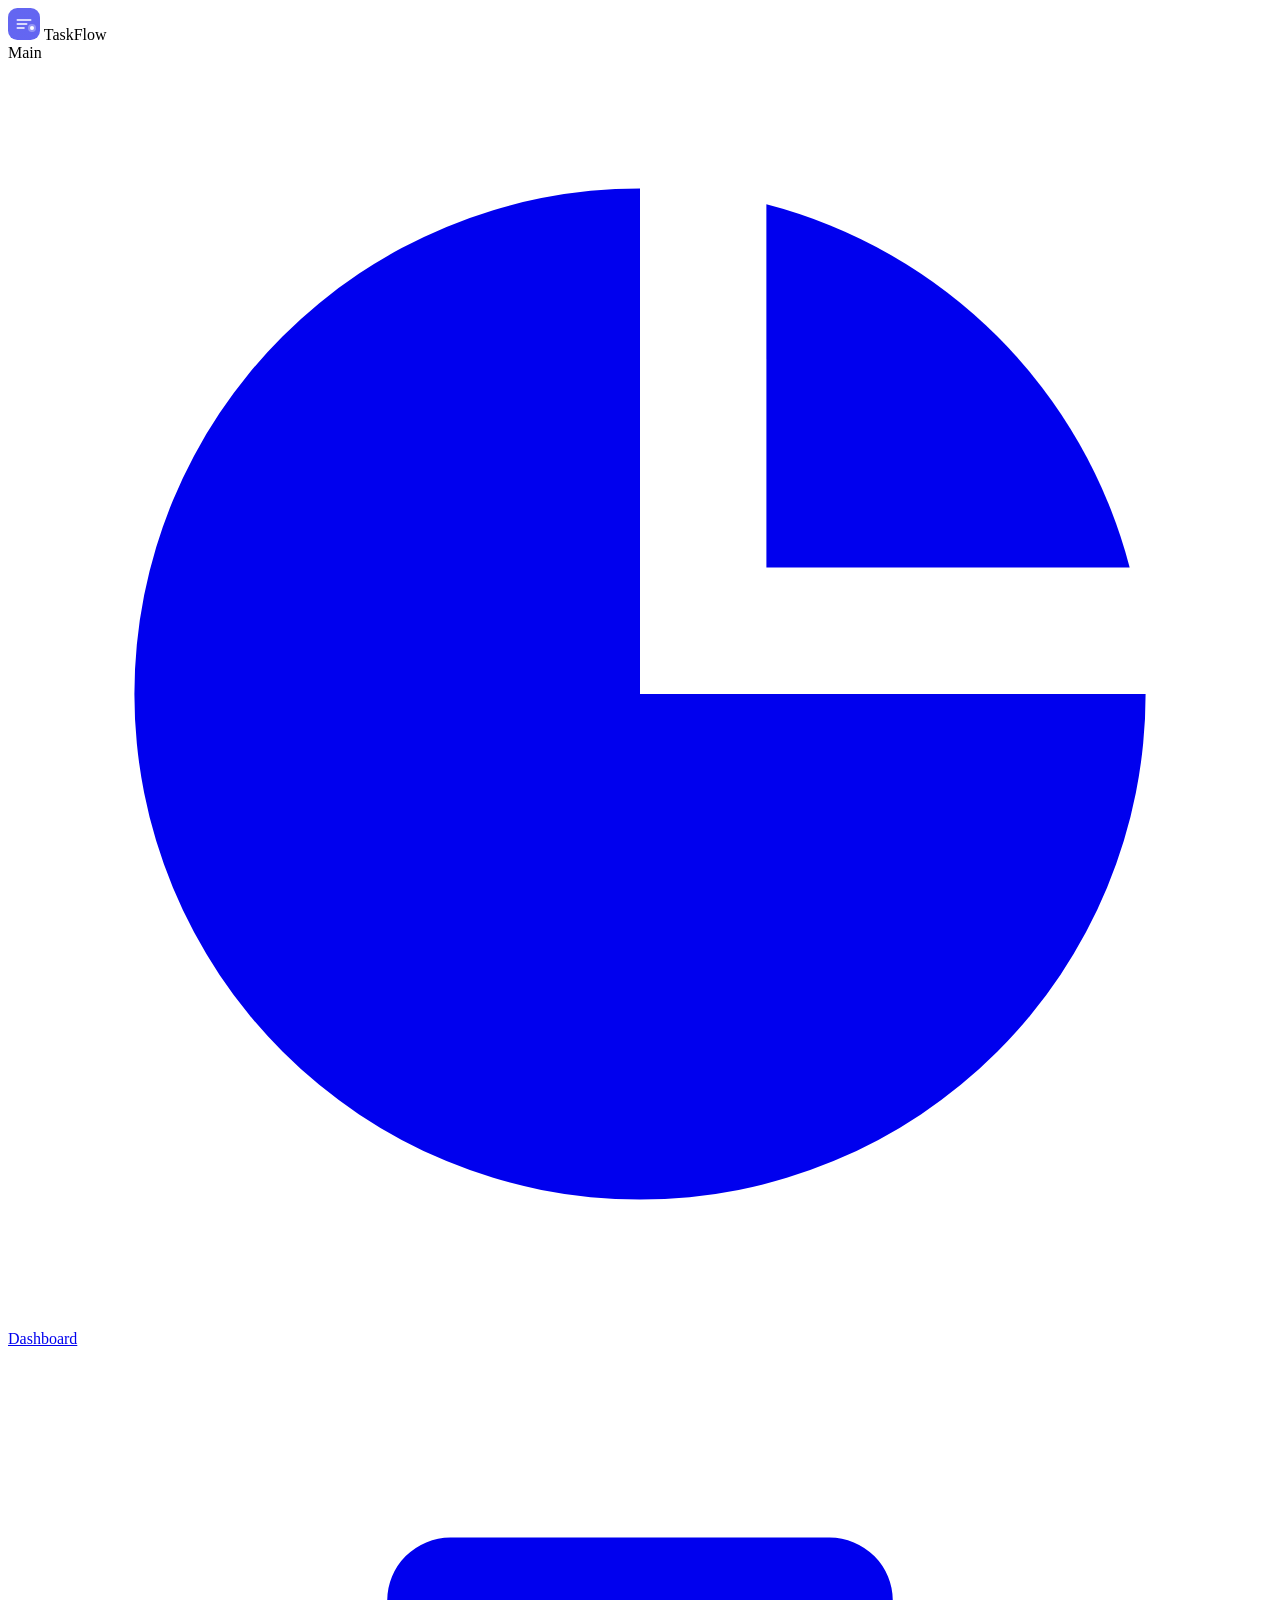
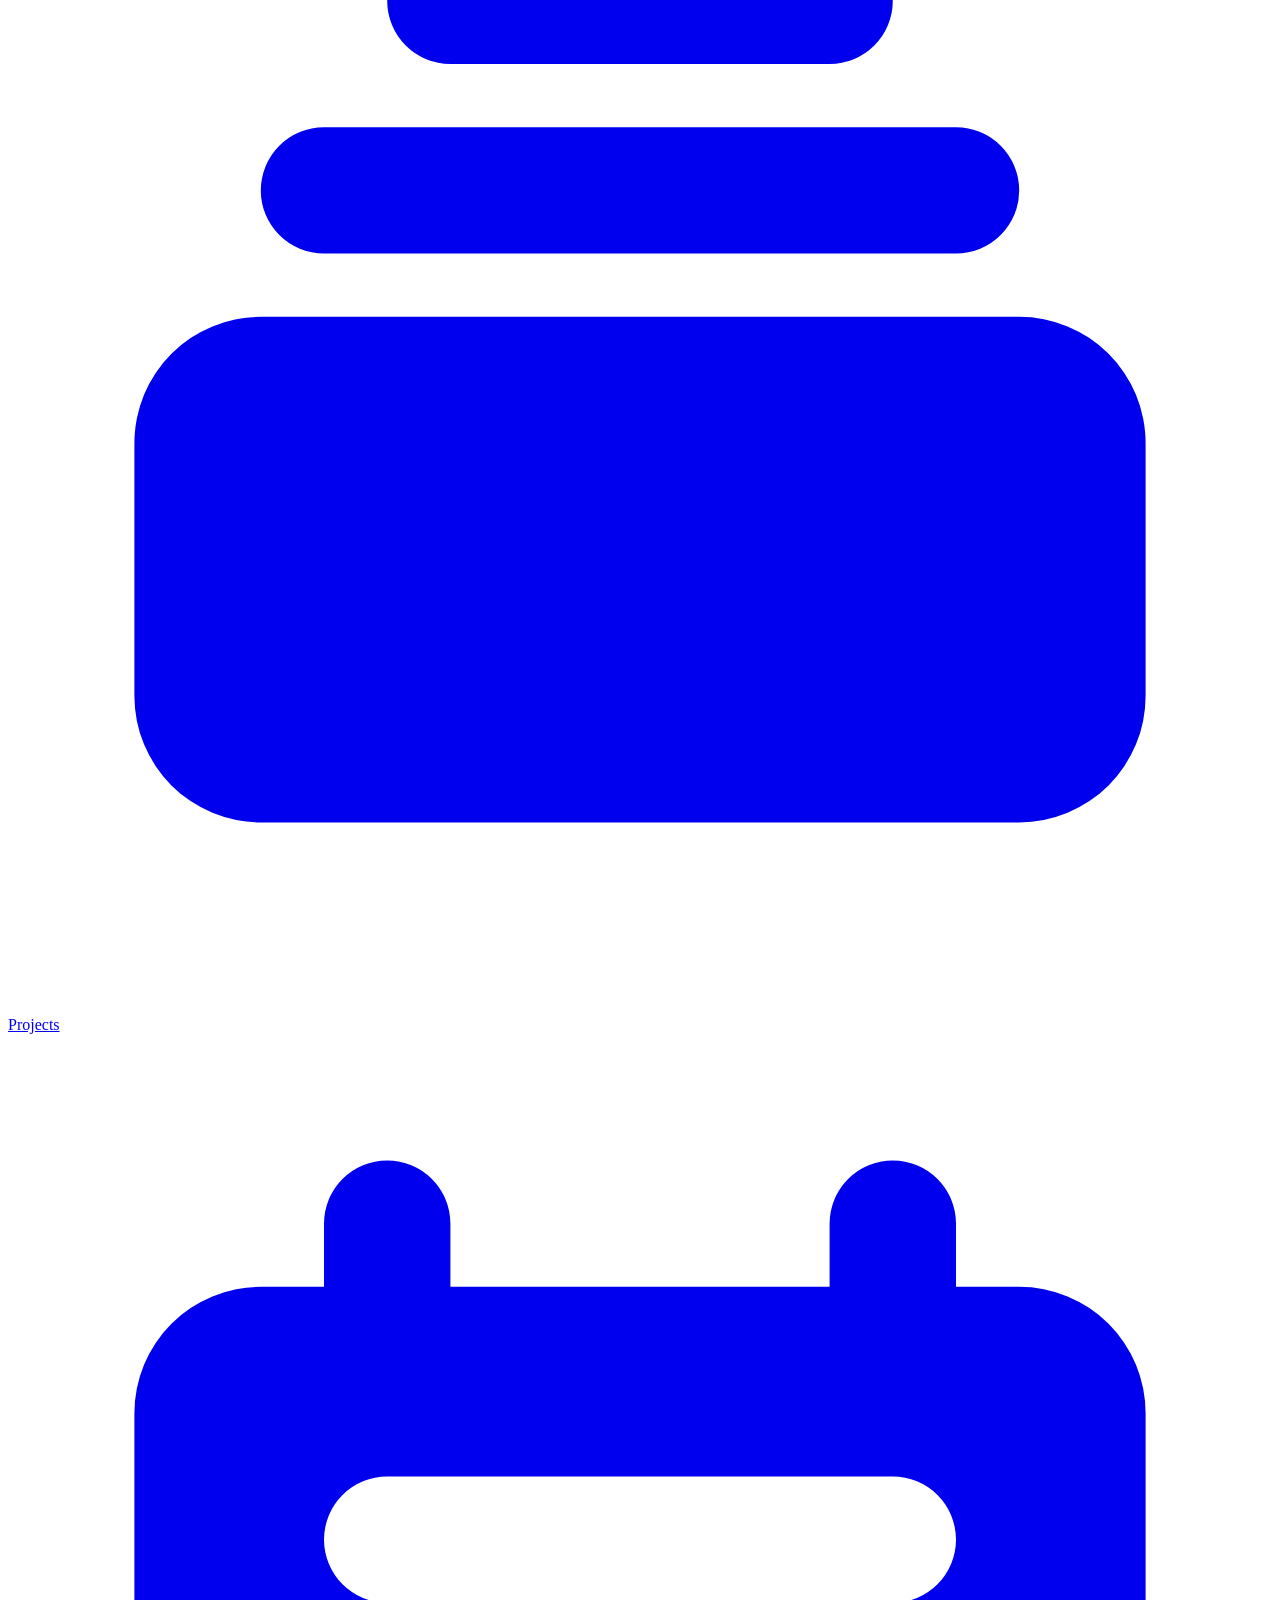
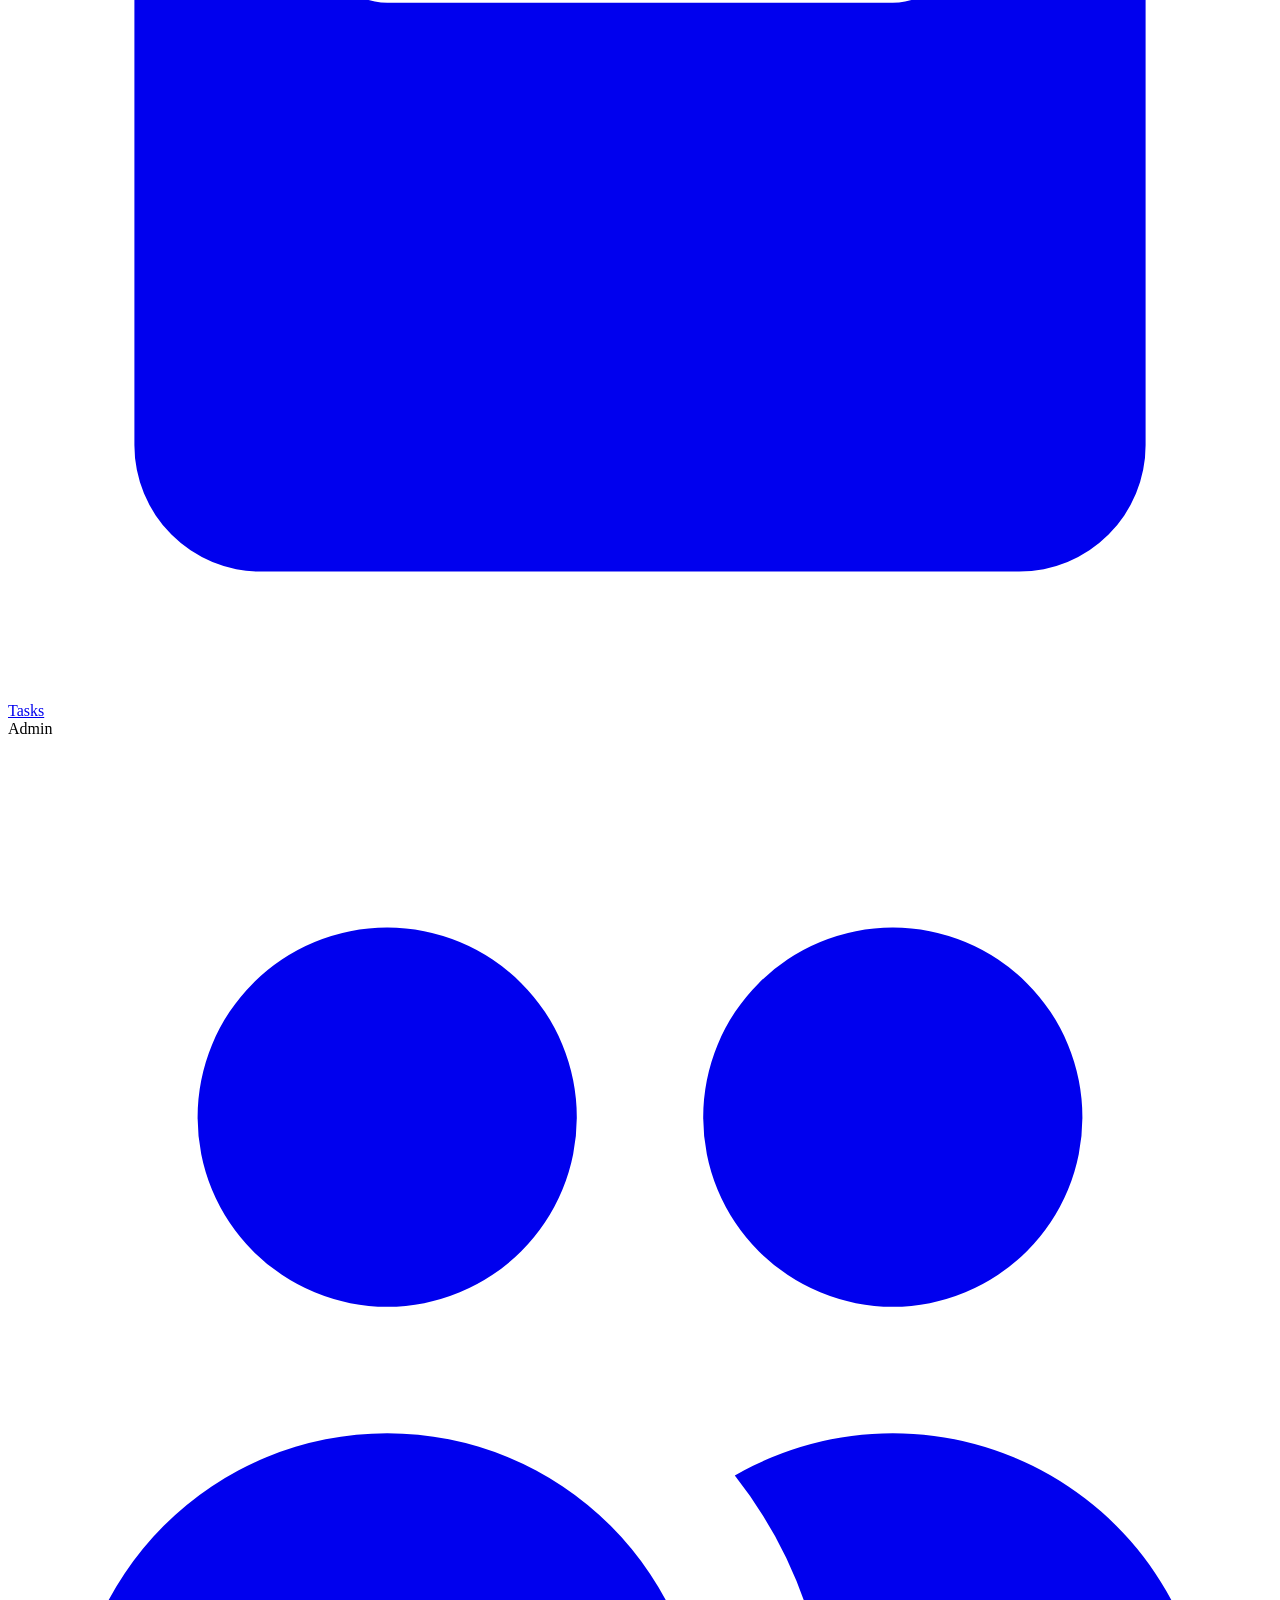
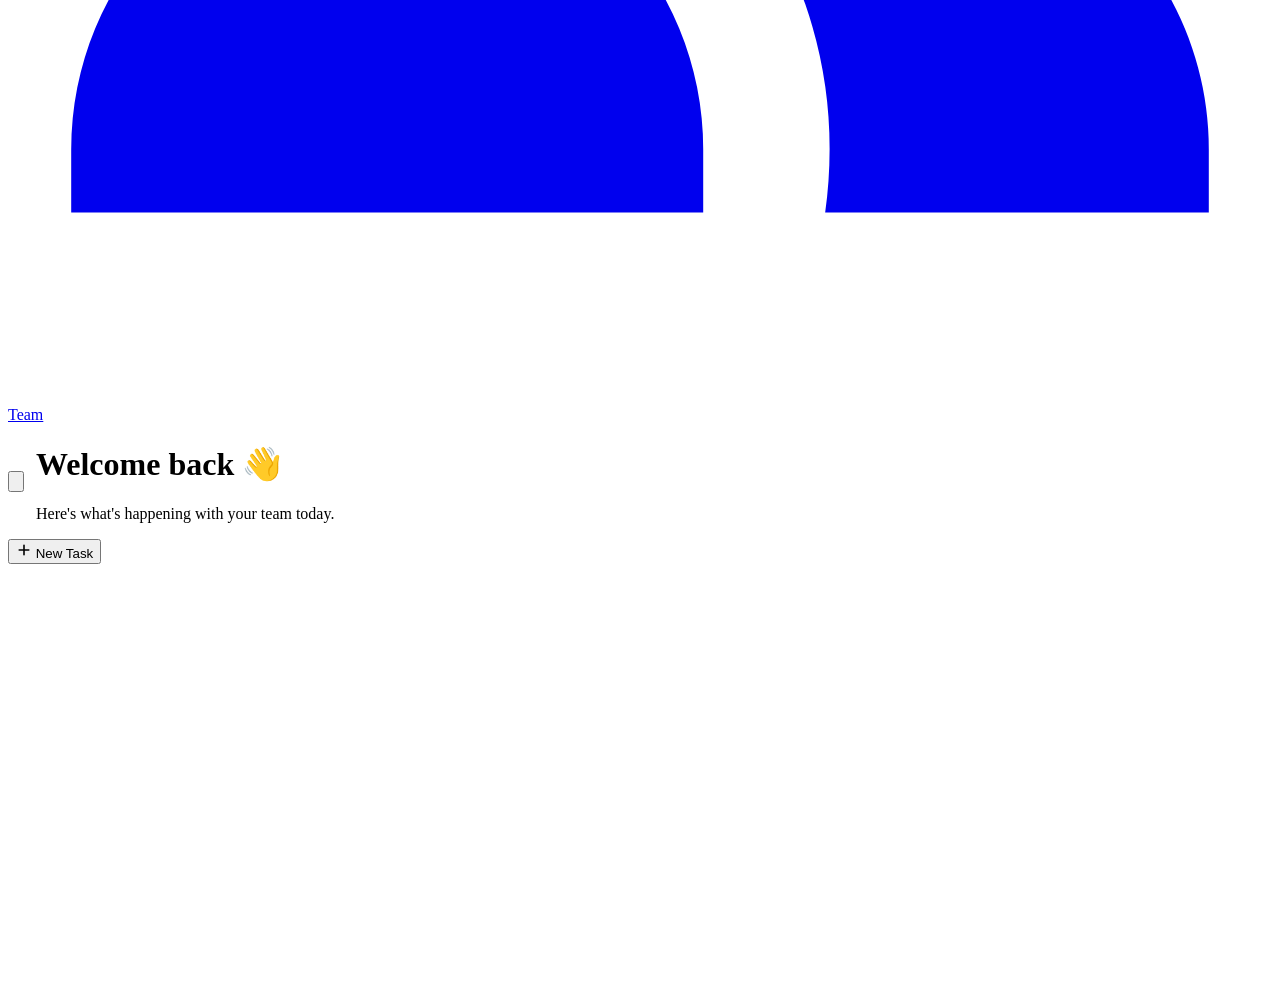
==== public/dashboard.html @ 8548b488 "Initial commit: TaskFlow - Team Task Manager with RBAC" ====
<!DOCTYPE html>
<html lang="en">
<head>
  <meta charset="UTF-8" /><meta name="viewport" content="width=device-width,initial-scale=1.0"/>
  <title>Dashboard — TaskFlow</title>
  <meta name="description" content="Team Task Manager Dashboard — Track projects, tasks, and team progress."/>
  <link rel="preconnect" href="https://fonts.googleapis.com"/>
  <link href="https://fonts.googleapis.com/css2?family=Inter:wght@300;400;500;600;700;800&display=swap" rel="stylesheet"/>
  <link rel="stylesheet" href="/css/style.css"/>
  <link rel="stylesheet" href="/css/app.css"/>
</head>
<body>
<div class="app-layout">

  <!-- Sidebar -->
  <aside class="sidebar" id="sidebar">
    <div class="sidebar-header">
      <div class="sidebar-logo">
        <svg width="32" height="32" viewBox="0 0 48 48" fill="none">
          <rect width="48" height="48" rx="14" fill="url(#lg)"/>
          <path d="M14 18h20M14 24h14M14 30h10" stroke="white" stroke-width="2.5" stroke-linecap="round"/>
          <circle cx="36" cy="30" r="6" fill="white" opacity="0.3"/><circle cx="36" cy="30" r="3" fill="white"/>
          <defs><linearGradient id="lg" x1="0" y1="0" x2="48" y2="48"><stop offset="0%" stop-color="#6366f1"/><stop offset="100%" stop-color="#8b5cf6"/></linearGradient></defs>
        </svg>
        <span>TaskFlow</span>
      </div>
    </div>

    <nav class="sidebar-nav">
      <div class="nav-section-label">Main</div>
      <a class="nav-item active" data-page="dashboard" href="/dashboard.html">
        <svg viewBox="0 0 20 20" fill="currentColor"><path d="M2 10a8 8 0 018-8v8h8a8 8 0 11-16 0z"/><path d="M12 2.252A8.014 8.014 0 0117.748 8H12V2.252z"/></svg>
        Dashboard
      </a>
      <a class="nav-item" data-page="projects" href="/projects.html">
        <svg viewBox="0 0 20 20" fill="currentColor"><path d="M7 3a1 1 0 000 2h6a1 1 0 100-2H7zM4 7a1 1 0 011-1h10a1 1 0 110 2H5a1 1 0 01-1-1zM2 11a2 2 0 012-2h12a2 2 0 012 2v4a2 2 0 01-2 2H4a2 2 0 01-2-2v-4z"/></svg>
        Projects
      </a>
      <a class="nav-item" data-page="tasks" href="/tasks.html">
        <svg viewBox="0 0 20 20" fill="currentColor"><path fill-rule="evenodd" d="M6 2a1 1 0 00-1 1v1H4a2 2 0 00-2 2v10a2 2 0 002 2h12a2 2 0 002-2V6a2 2 0 00-2-2h-1V3a1 1 0 10-2 0v1H7V3a1 1 0 00-1-1zm0 5a1 1 0 000 2h8a1 1 0 100-2H6z" clip-rule="evenodd"/></svg>
        Tasks
        <span class="nav-badge" id="overdueNavBadge" style="display:none">0</span>
      </a>

      <div class="nav-section-label" data-role="admin">Admin</div>
      <a class="nav-item" data-page="team" href="/team.html" data-role="admin">
        <svg viewBox="0 0 20 20" fill="currentColor"><path d="M9 6a3 3 0 11-6 0 3 3 0 016 0zM17 6a3 3 0 11-6 0 3 3 0 016 0zM12.93 17c.046-.327.07-.66.07-1a6.97 6.97 0 00-1.5-4.33A5 5 0 0119 16v1h-6.07zM6 11a5 5 0 015 5v1H1v-1a5 5 0 015-5z"/></svg>
        Team
      </a>
    </nav>

    <div class="sidebar-footer">
      <div class="dropdown">
        <div class="user-card" id="sidebarUser"></div>
        <div class="dropdown-menu" id="userDropdown" style="display:none;bottom:60px;top:auto">
          <button class="dropdown-item" onclick="openProfileModal()">
            <svg viewBox="0 0 20 20" fill="currentColor"><path fill-rule="evenodd" d="M10 9a3 3 0 100-6 3 3 0 000 6zm-7 9a7 7 0 1114 0H3z" clip-rule="evenodd"/></svg>
            Profile Settings
          </button>
          <div class="dropdown-divider"></div>
          <button class="dropdown-item danger" onclick="logout()">
            <svg viewBox="0 0 20 20" fill="currentColor"><path fill-rule="evenodd" d="M3 3a1 1 0 00-1 1v12a1 1 0 001 1h12a1 1 0 001-1V7.414l-4-4H3zm6 8a1 1 0 10-2 0v3a1 1 0 102 0v-3zm2-3a1 1 0 011 1v5a1 1 0 11-2 0v-5a1 1 0 011-1z" clip-rule="evenodd"/></svg>
            Sign Out
          </button>
        </div>
      </div>
    </div>
  </aside>

  <div class="sidebar-overlay" id="sidebarOverlay" onclick="closeSidebar()"></div>

  <!-- Main Content -->
  <main class="main-content">
    <div class="page-header">
      <div style="display:flex;align-items:center;gap:12px">
        <button class="btn-icon sidebar-toggle" onclick="openSidebar()">
          <svg viewBox="0 0 20 20" fill="currentColor"><path fill-rule="evenodd" d="M3 5a1 1 0 011-1h12a1 1 0 110 2H4a1 1 0 01-1-1zM3 10a1 1 0 011-1h12a1 1 0 110 2H4a1 1 0 01-1-1zM3 15a1 1 0 011-1h12a1 1 0 110 2H4a1 1 0 01-1-1z" clip-rule="evenodd"/></svg>
        </button>
        <div class="page-title">
          <h1 id="welcomeTitle">Welcome back 👋</h1>
          <p>Here's what's happening with your team today.</p>
        </div>
      </div>
      <div class="page-actions">
        <button class="btn-primary" onclick="window.location.href='/tasks.html?new=1'">
          <svg width="16" height="16" viewBox="0 0 20 20" fill="currentColor"><path fill-rule="evenodd" d="M10 3a1 1 0 011 1v5h5a1 1 0 110 2h-5v5a1 1 0 11-2 0v-5H4a1 1 0 110-2h5V4a1 1 0 011-1z" clip-rule="evenodd"/></svg>
          New Task
        </button>
      </div>
    </div>

    <div class="page-body">
      <!-- Stats -->
      <div class="stats-grid" id="statsGrid">
        <div class="skeleton" style="height:108px;border-radius:12px"></div>
        <div class="skeleton" style="height:108px;border-radius:12px"></div>
        <div class="skeleton" style="height:108px;border-radius:12px"></div>
        <div class="skeleton" style="height:108px;border-radius:12px"></div>
      </div>

      <!-- Dashboard grid -->
      <div class="dashboard-grid" id="dashboardGrid" style="display:none">
        <!-- My Tasks -->
        <div class="section-card">
          <div class="section-header">
            <div class="section-title">
              <svg viewBox="0 0 20 20" fill="currentColor"><path fill-rule="evenodd" d="M6 2a1 1 0 00-1 1v1H4a2 2 0 00-2 2v10a2 2 0 002 2h12a2 2 0 002-2V6a2 2 0 00-2-2h-1V3a1 1 0 10-2 0v1H7V3a1 1 0 00-1-1zm0 5a1 1 0 000 2h8a1 1 0 100-2H6z" clip-rule="evenodd"/></svg>
              My Tasks
            </div>
            <a href="/tasks.html" class="btn-ghost" style="font-size:0.8rem">View all →</a>
          </div>
          <div class="section-body" id="myTasksList"></div>
        </div>

        <!-- Overdue Tasks -->
        <div class="section-card">
          <div class="section-header">
            <div class="section-title" style="color:#f87171">
              <svg viewBox="0 0 20 20" fill="currentColor"><path fill-rule="evenodd" d="M8.257 3.099c.765-1.36 2.722-1.36 3.486 0l5.58 9.92c.75 1.334-.213 2.98-1.742 2.98H4.42c-1.53 0-2.493-1.646-1.743-2.98l5.58-9.92zM11 13a1 1 0 11-2 0 1 1 0 012 0zm-1-8a1 1 0 00-1 1v3a1 1 0 002 0V6a1 1 0 00-1-1z" clip-rule="evenodd"/></svg>
              Overdue Tasks
            </div>
          </div>
          <div class="section-body" id="overdueTasksList"></div>
        </div>

        <!-- Activity Feed -->
        <div class="section-card">
          <div class="section-header">
            <div class="section-title">
              <svg viewBox="0 0 20 20" fill="currentColor"><path fill-rule="evenodd" d="M10 18a8 8 0 100-16 8 8 0 000 16zm1-12a1 1 0 10-2 0v4a1 1 0 00.293.707l2.828 2.829a1 1 0 101.415-1.415L11 9.586V6z" clip-rule="evenodd"/></svg>
              Recent Activity
            </div>
          </div>
          <div class="section-body" id="activityFeed"></div>
        </div>

        <!-- Projects overview -->
        <div class="section-card">
          <div class="section-header">
            <div class="section-title">
              <svg viewBox="0 0 20 20" fill="currentColor"><path d="M7 3a1 1 0 000 2h6a1 1 0 100-2H7zM4 7a1 1 0 011-1h10a1 1 0 110 2H5a1 1 0 01-1-1zM2 11a2 2 0 012-2h12a2 2 0 012 2v4a2 2 0 01-2 2H4a2 2 0 01-2-2v-4z"/></svg>
              Project Progress
            </div>
            <a href="/projects.html" class="btn-ghost" style="font-size:0.8rem">View all →</a>
          </div>
          <div class="section-body" id="projectProgress"></div>
        </div>

        <!-- Team stats (admin only) -->
        <div class="section-card span-2" data-role="admin" id="teamStatsCard" style="display:none">
          <div class="section-header">
            <div class="section-title">
              <svg viewBox="0 0 20 20" fill="currentColor"><path d="M9 6a3 3 0 11-6 0 3 3 0 016 0zM17 6a3 3 0 11-6 0 3 3 0 016 0zM12.93 17c.046-.327.07-.66.07-1a6.97 6.97 0 00-1.5-4.33A5 5 0 0119 16v1h-6.07zM6 11a5 5 0 015 5v1H1v-1a5 5 0 015-5z"/></svg>
              Team Performance
            </div>
          </div>
          <div class="section-body">
            <table class="team-table" id="teamTable">
              <thead><tr><th>Member</th><th>Role</th><th>Assigned</th><th>Completed</th><th>Progress</th></tr></thead>
              <tbody id="teamTableBody"></tbody>
            </table>
          </div>
        </div>
      </div>
    </div>
  </main>
</div>

<!-- Profile Modal Template (injected by JS) -->
<script src="/js/app.js"></script>
<script src="/js/dashboard.js"></script>
</body>
</html>
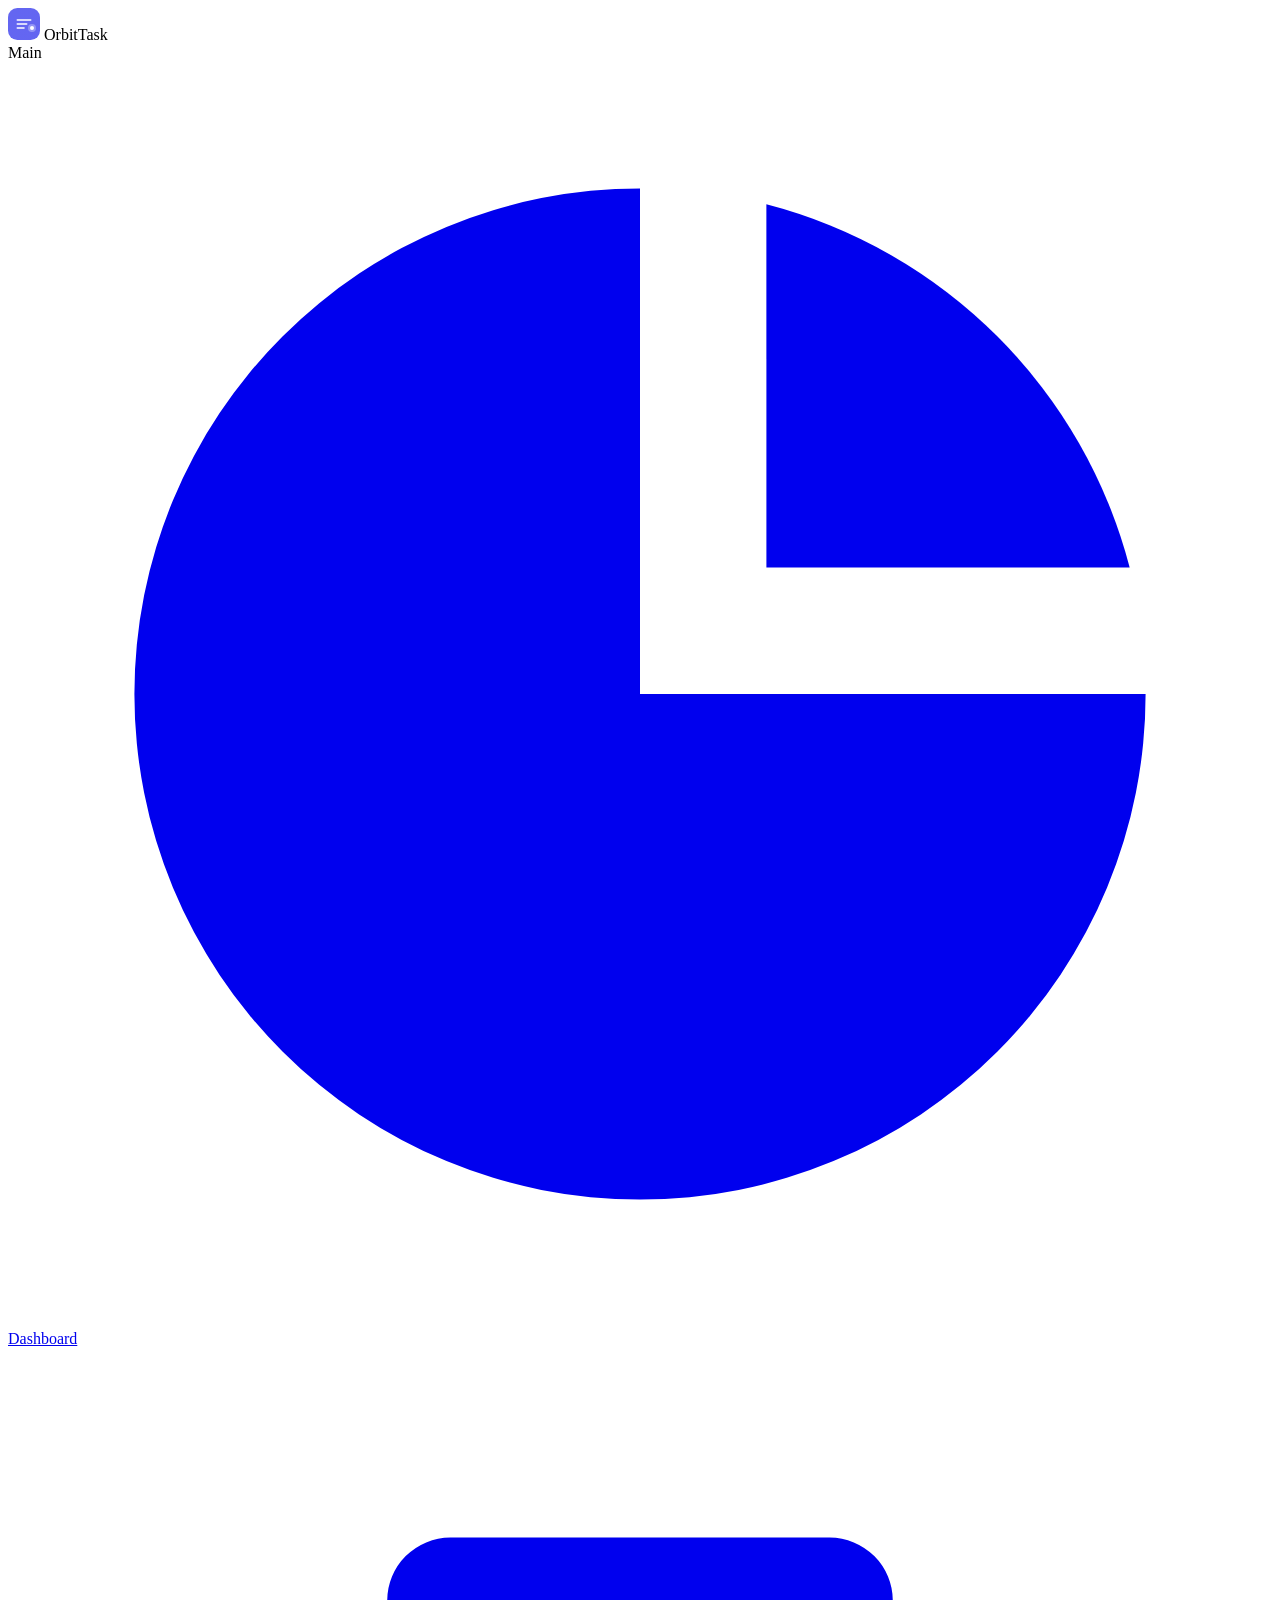
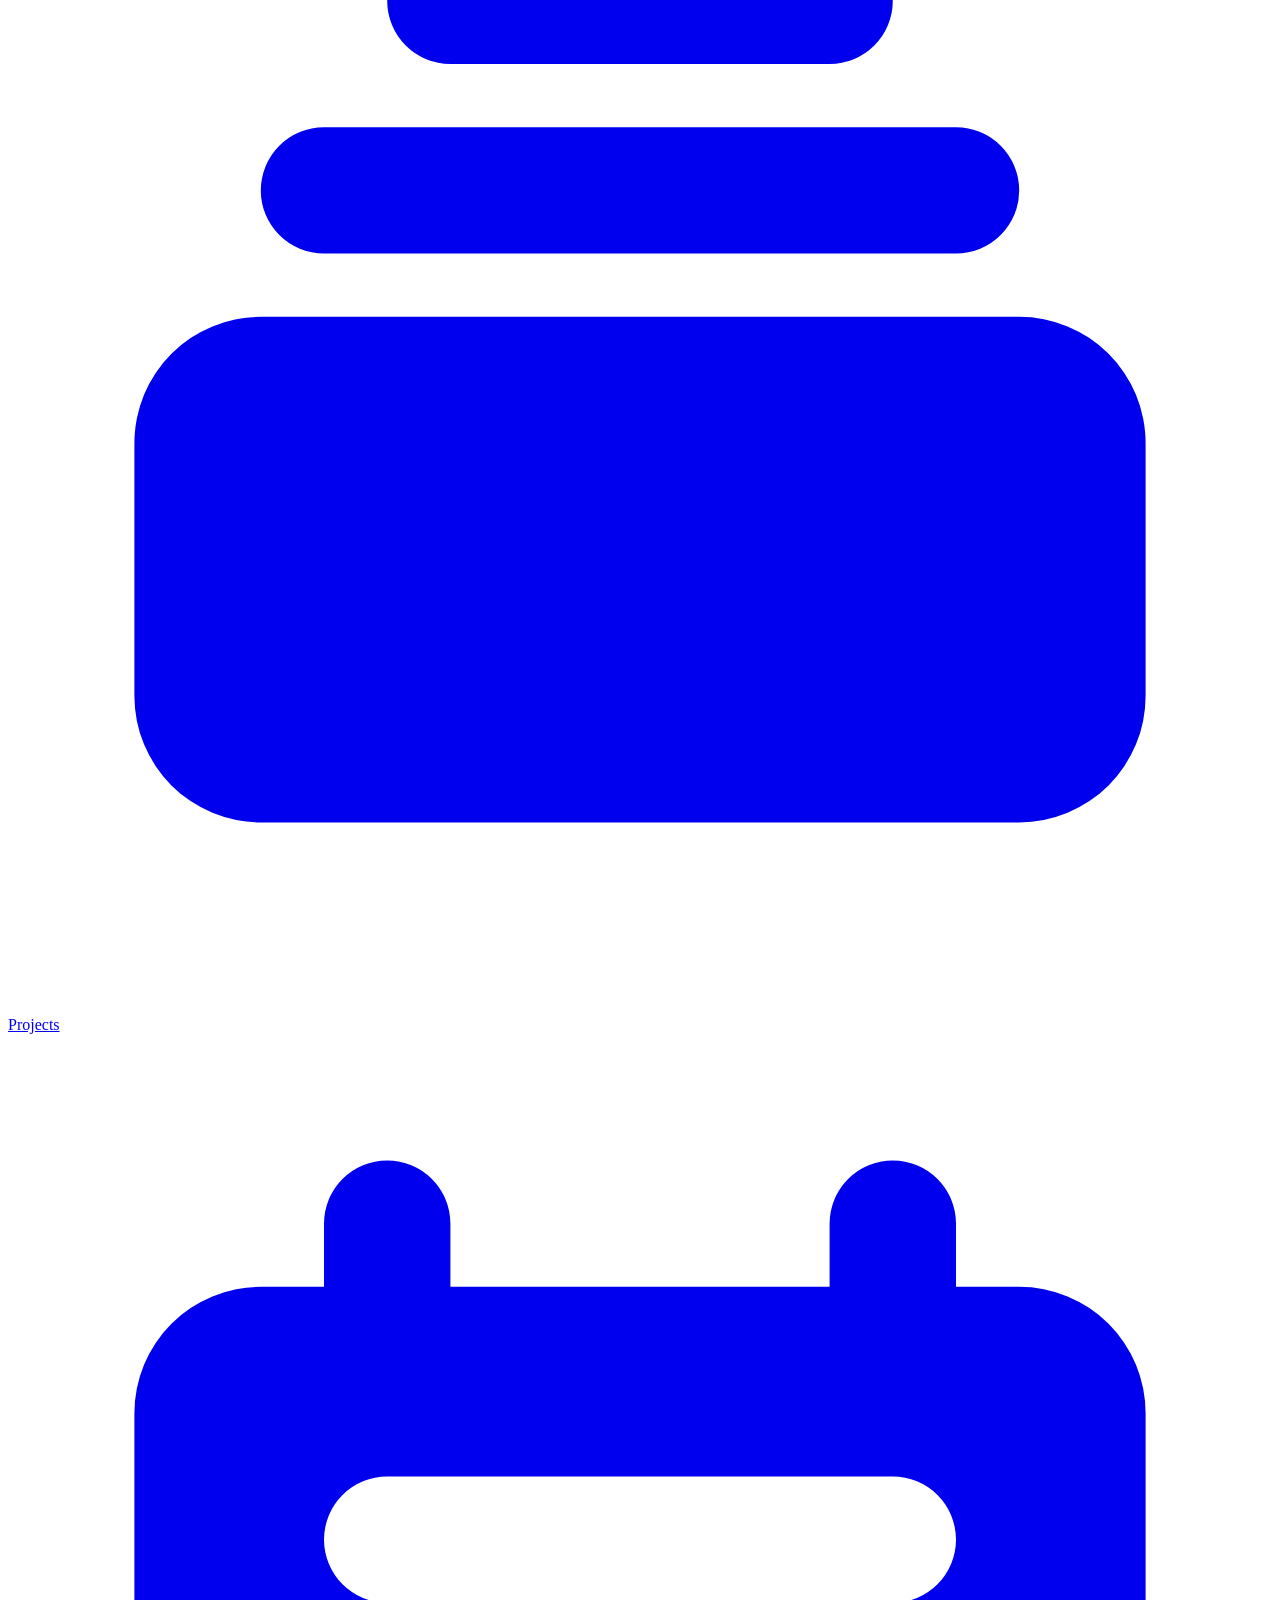
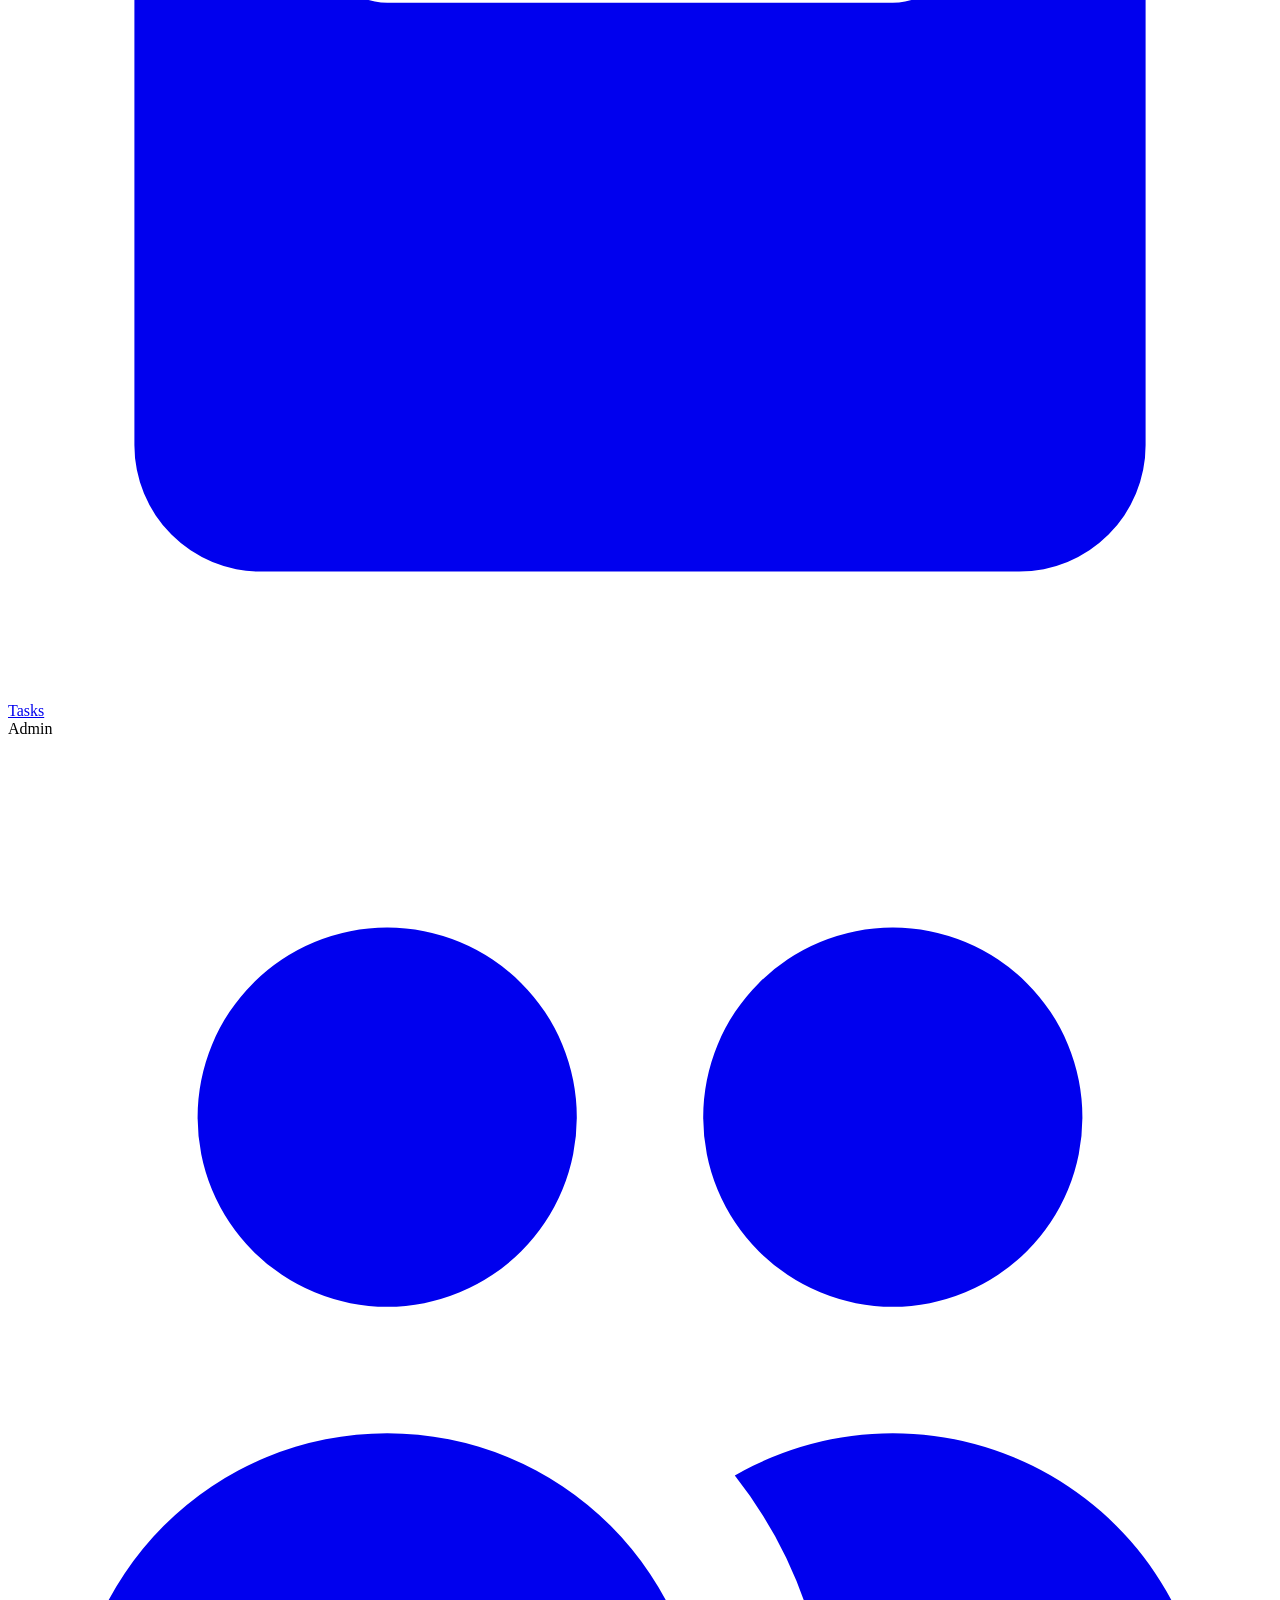
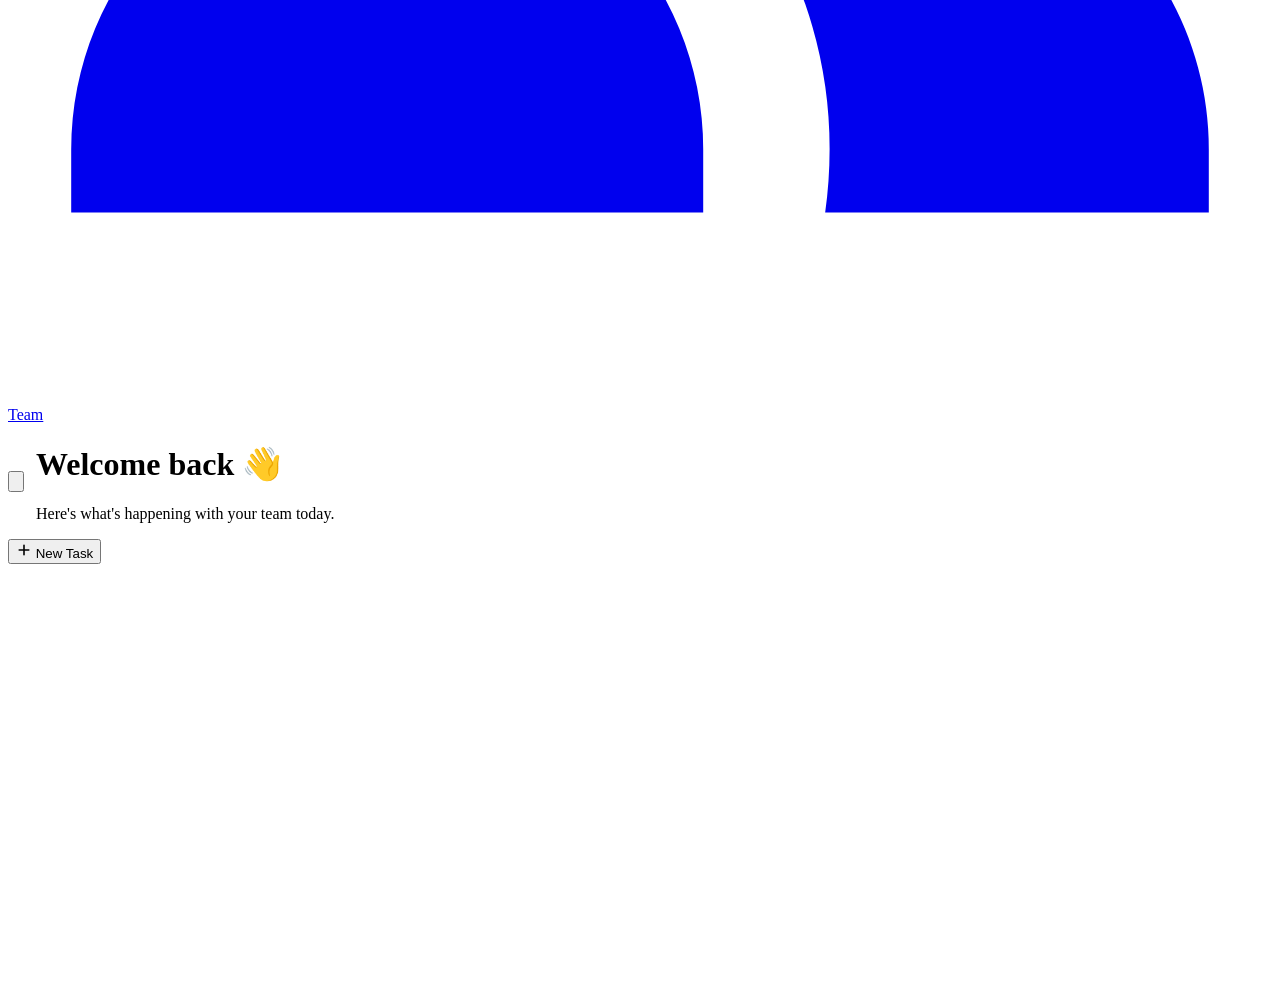
==== commit 67eddc66: "refactor: rename project to OrbitTask" ====
--- a/public/dashboard.html
+++ b/public/dashboard.html
@@ -2,7 +2,7 @@
 <html lang="en">
 <head>
   <meta charset="UTF-8" /><meta name="viewport" content="width=device-width,initial-scale=1.0"/>
-  <title>Dashboard — TaskFlow</title>
+  <title>Dashboard — OrbitTask</title>
   <meta name="description" content="Team Task Manager Dashboard — Track projects, tasks, and team progress."/>
   <link rel="preconnect" href="https://fonts.googleapis.com"/>
   <link href="https://fonts.googleapis.com/css2?family=Inter:wght@300;400;500;600;700;800&display=swap" rel="stylesheet"/>
@@ -22,7 +22,7 @@
           <circle cx="36" cy="30" r="6" fill="white" opacity="0.3"/><circle cx="36" cy="30" r="3" fill="white"/>
           <defs><linearGradient id="lg" x1="0" y1="0" x2="48" y2="48"><stop offset="0%" stop-color="#6366f1"/><stop offset="100%" stop-color="#8b5cf6"/></linearGradient></defs>
         </svg>
-        <span>TaskFlow</span>
+        <span>OrbitTask</span>
       </div>
     </div>
 
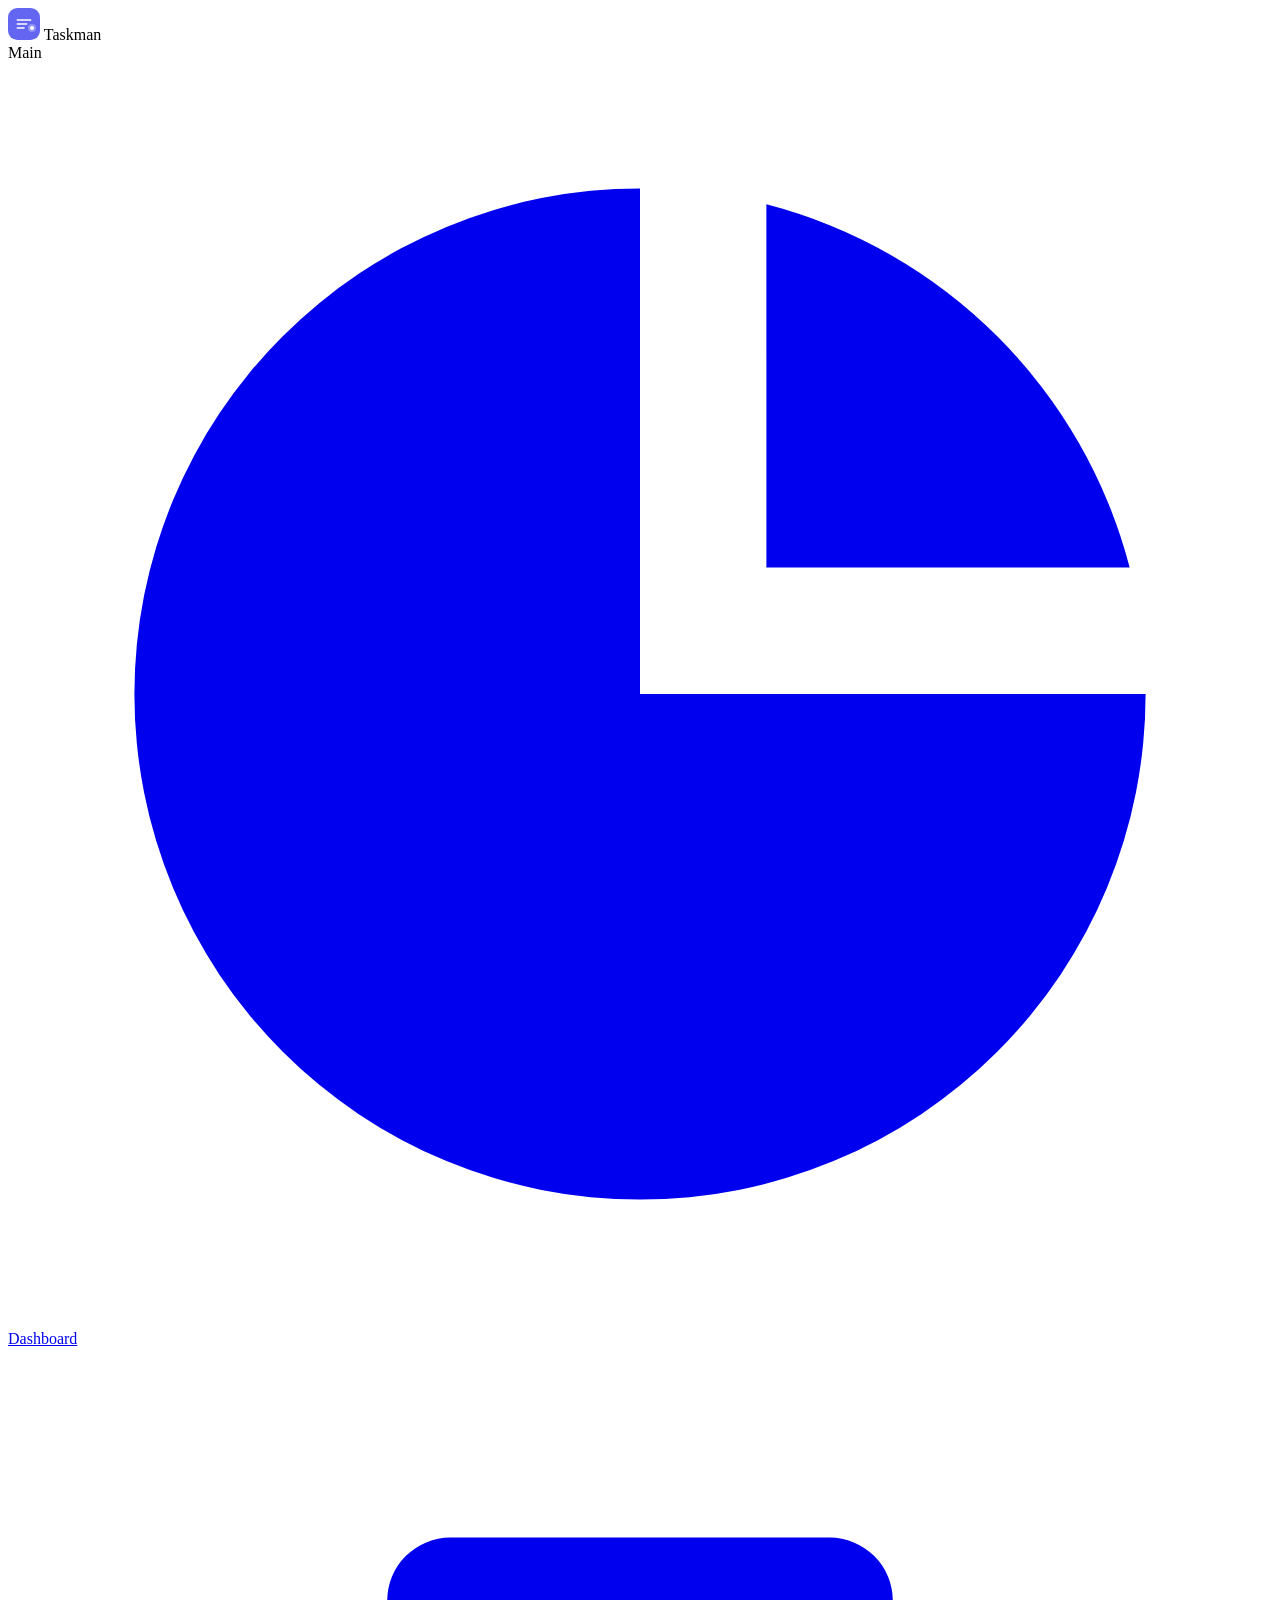
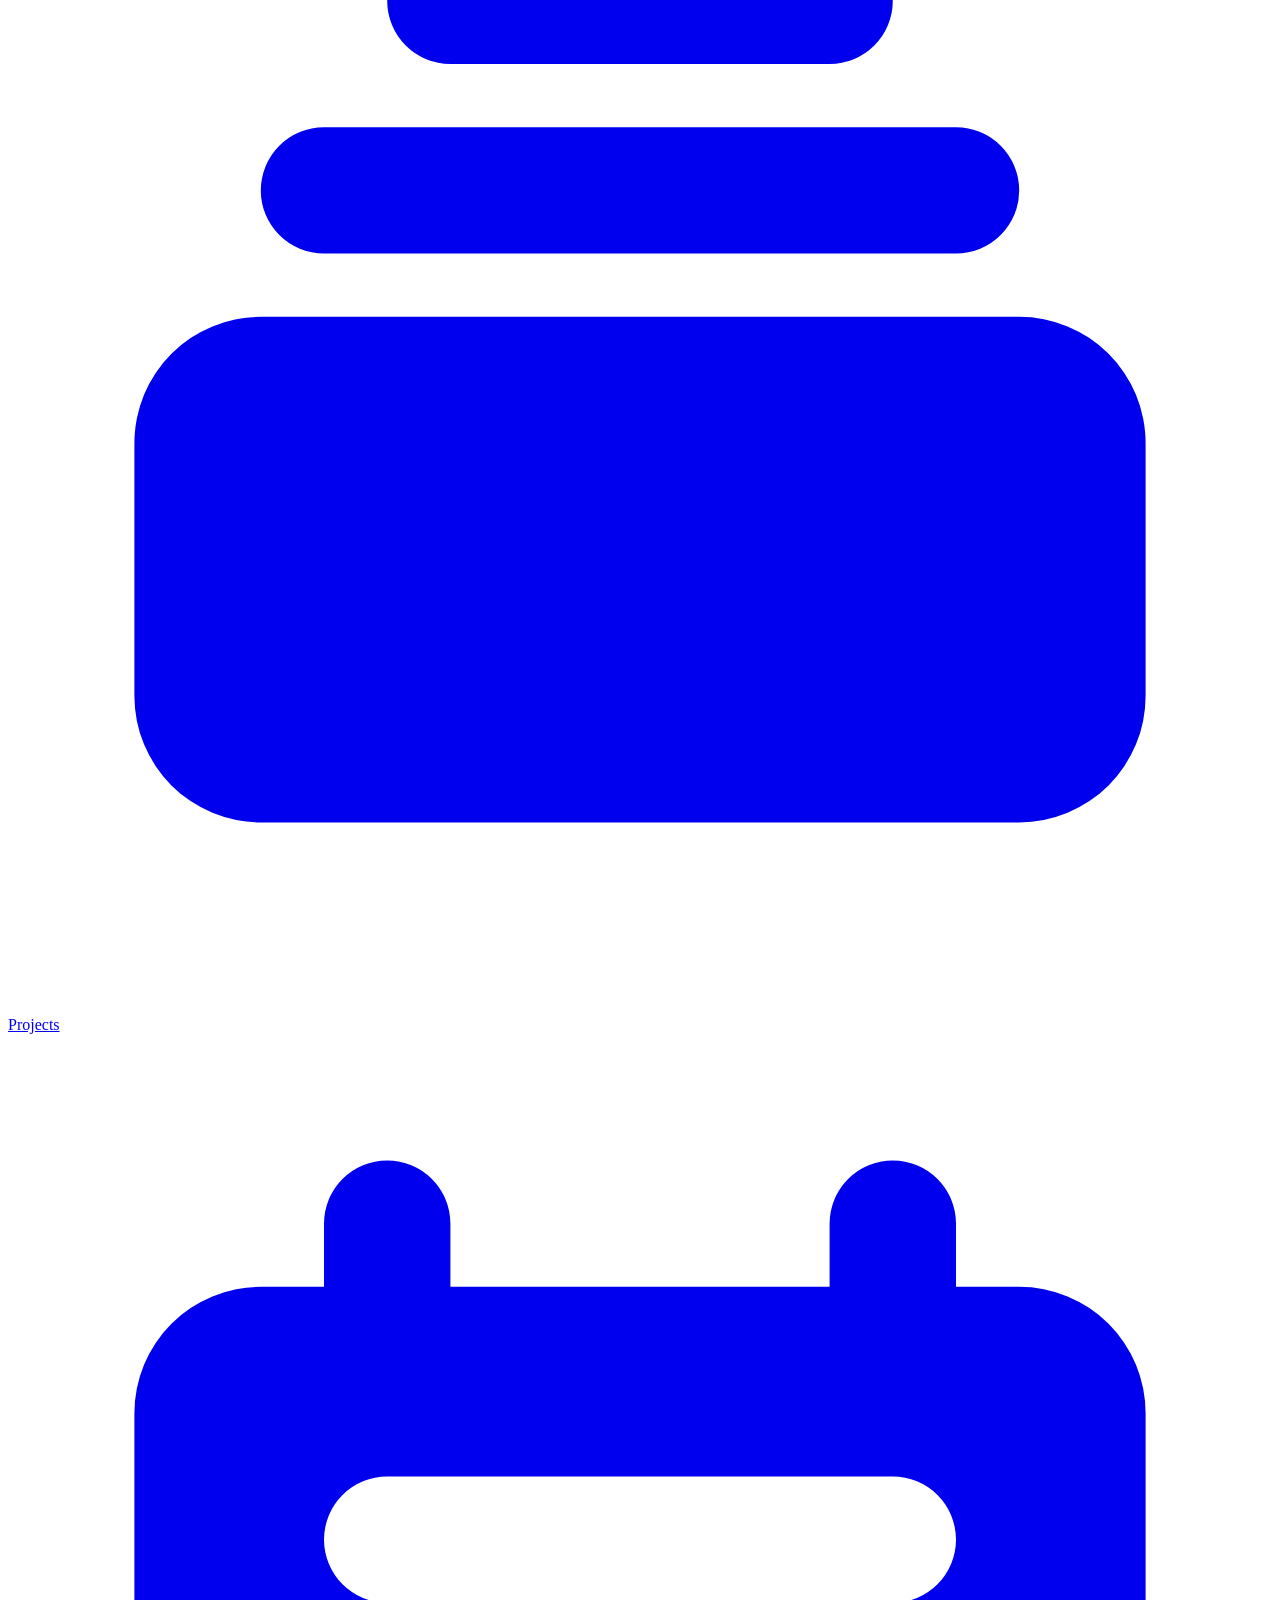
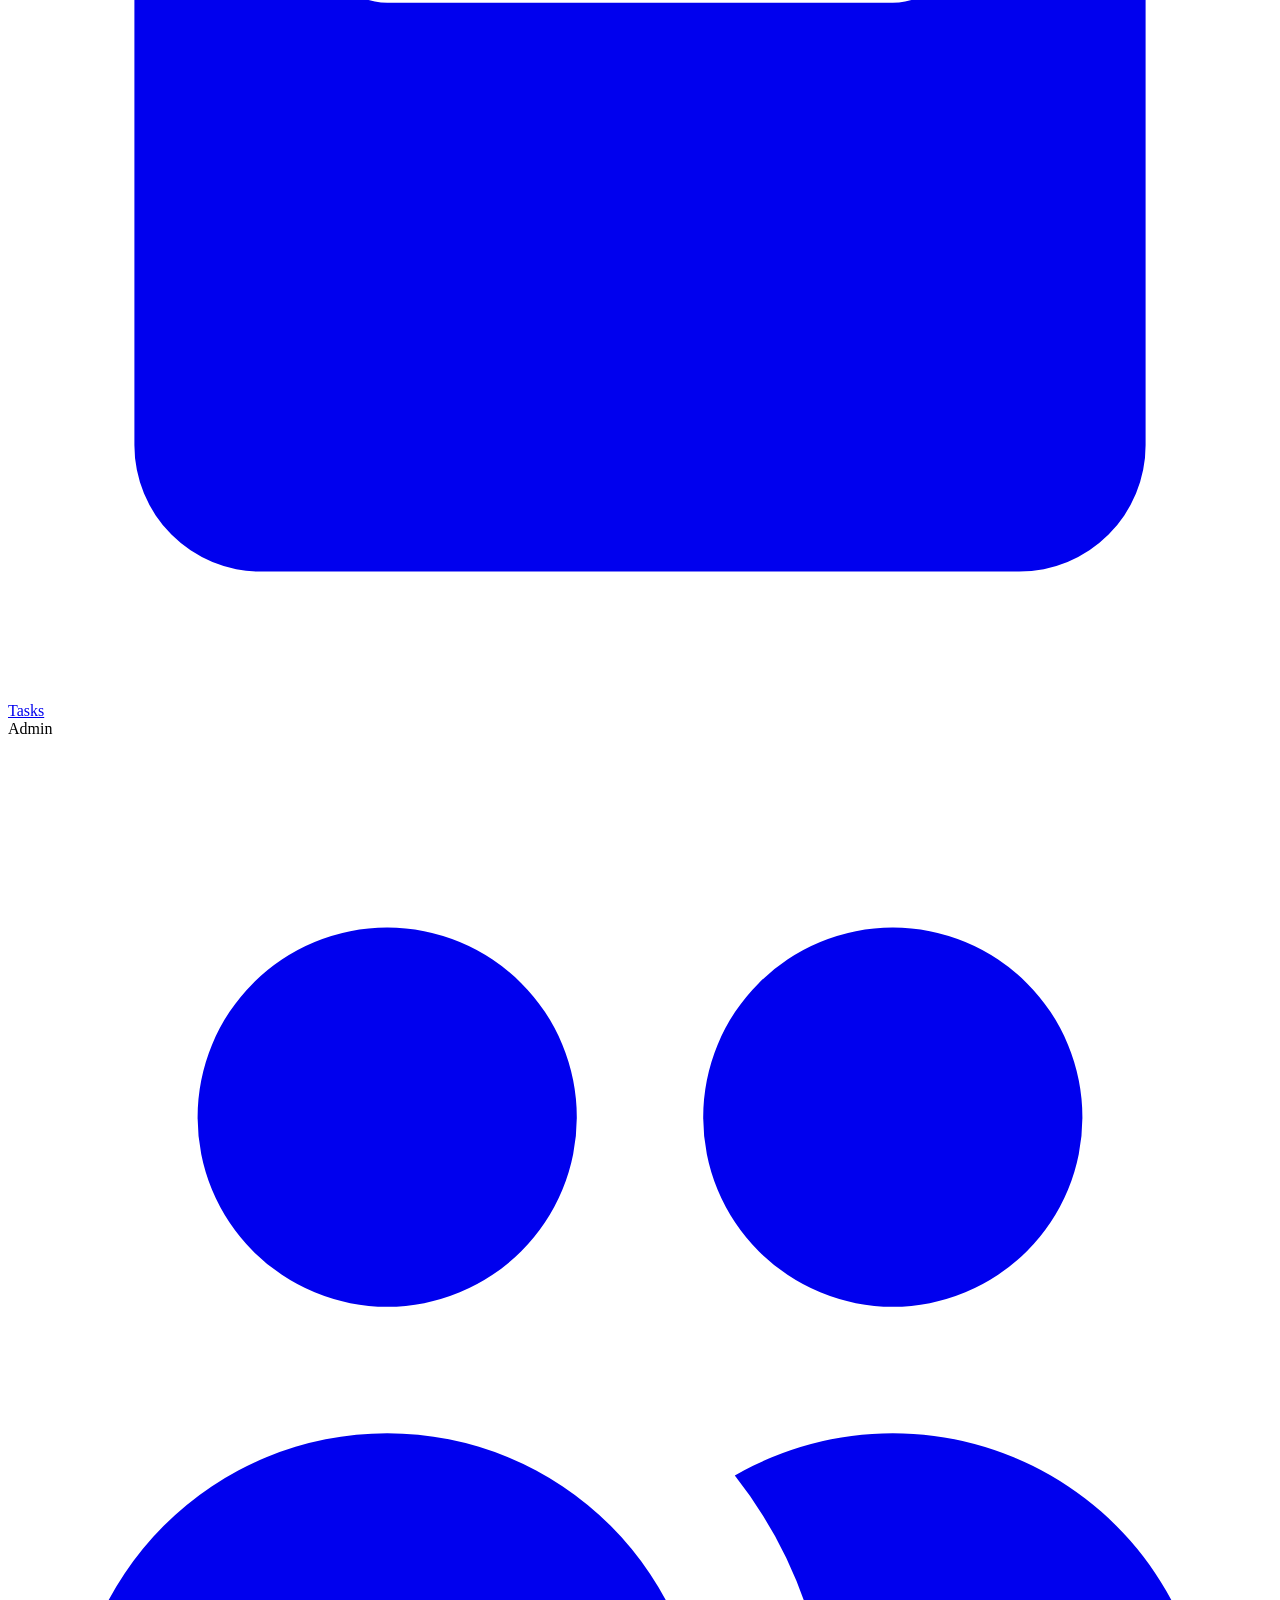
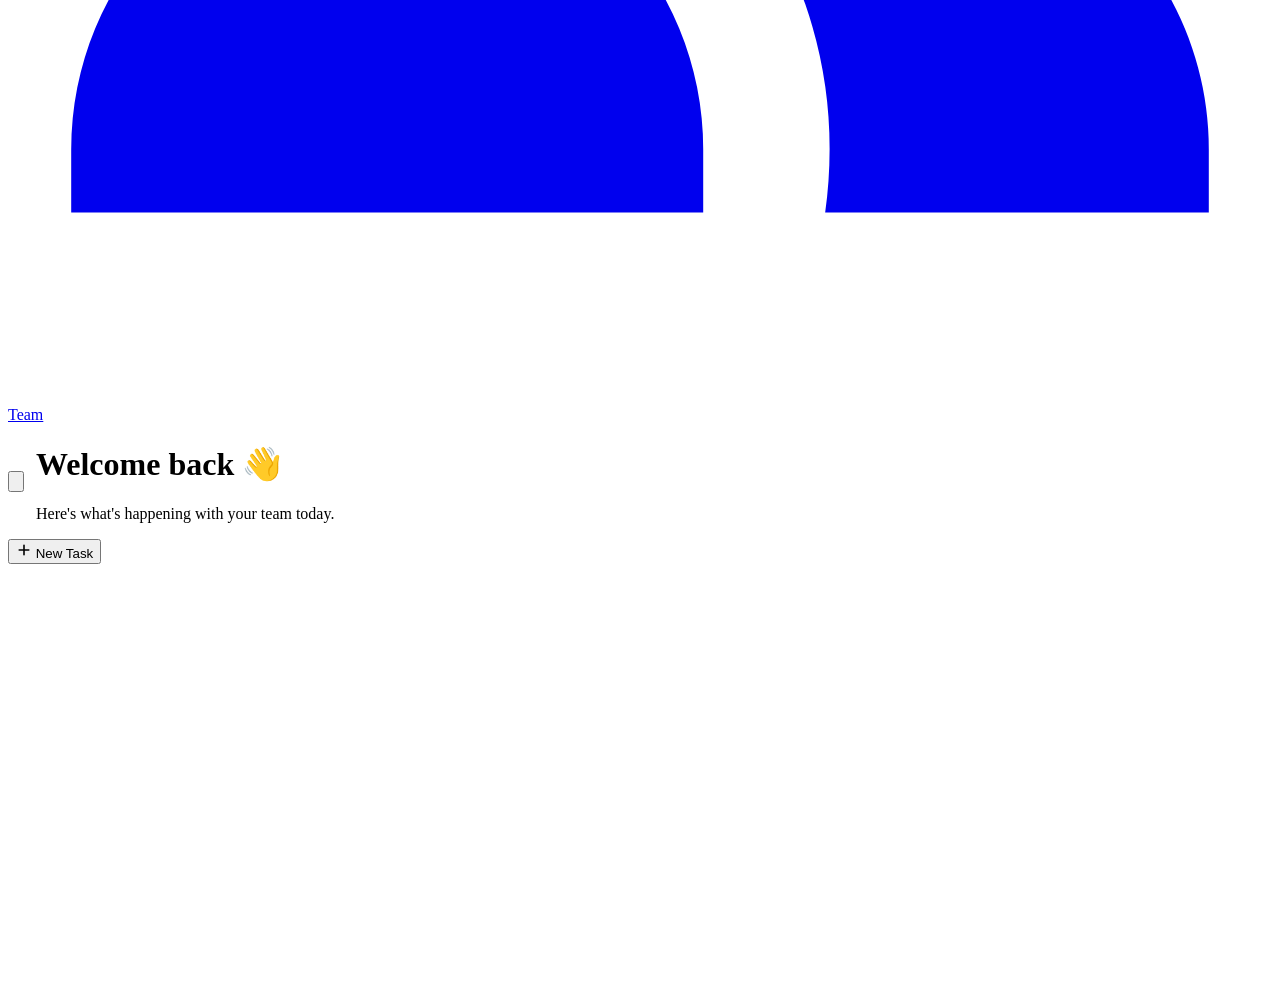
==== commit cb477059: "refactor: rename project to Taskman" ====
--- a/public/dashboard.html
+++ b/public/dashboard.html
@@ -2,7 +2,7 @@
 <html lang="en">
 <head>
   <meta charset="UTF-8" /><meta name="viewport" content="width=device-width,initial-scale=1.0"/>
-  <title>Dashboard — OrbitTask</title>
+  <title>Dashboard — Taskman</title>
   <meta name="description" content="Team Task Manager Dashboard — Track projects, tasks, and team progress."/>
   <link rel="preconnect" href="https://fonts.googleapis.com"/>
   <link href="https://fonts.googleapis.com/css2?family=Inter:wght@300;400;500;600;700;800&display=swap" rel="stylesheet"/>
@@ -22,7 +22,7 @@
           <circle cx="36" cy="30" r="6" fill="white" opacity="0.3"/><circle cx="36" cy="30" r="3" fill="white"/>
           <defs><linearGradient id="lg" x1="0" y1="0" x2="48" y2="48"><stop offset="0%" stop-color="#6366f1"/><stop offset="100%" stop-color="#8b5cf6"/></linearGradient></defs>
         </svg>
-        <span>OrbitTask</span>
+        <span>Taskman</span>
       </div>
     </div>
 
